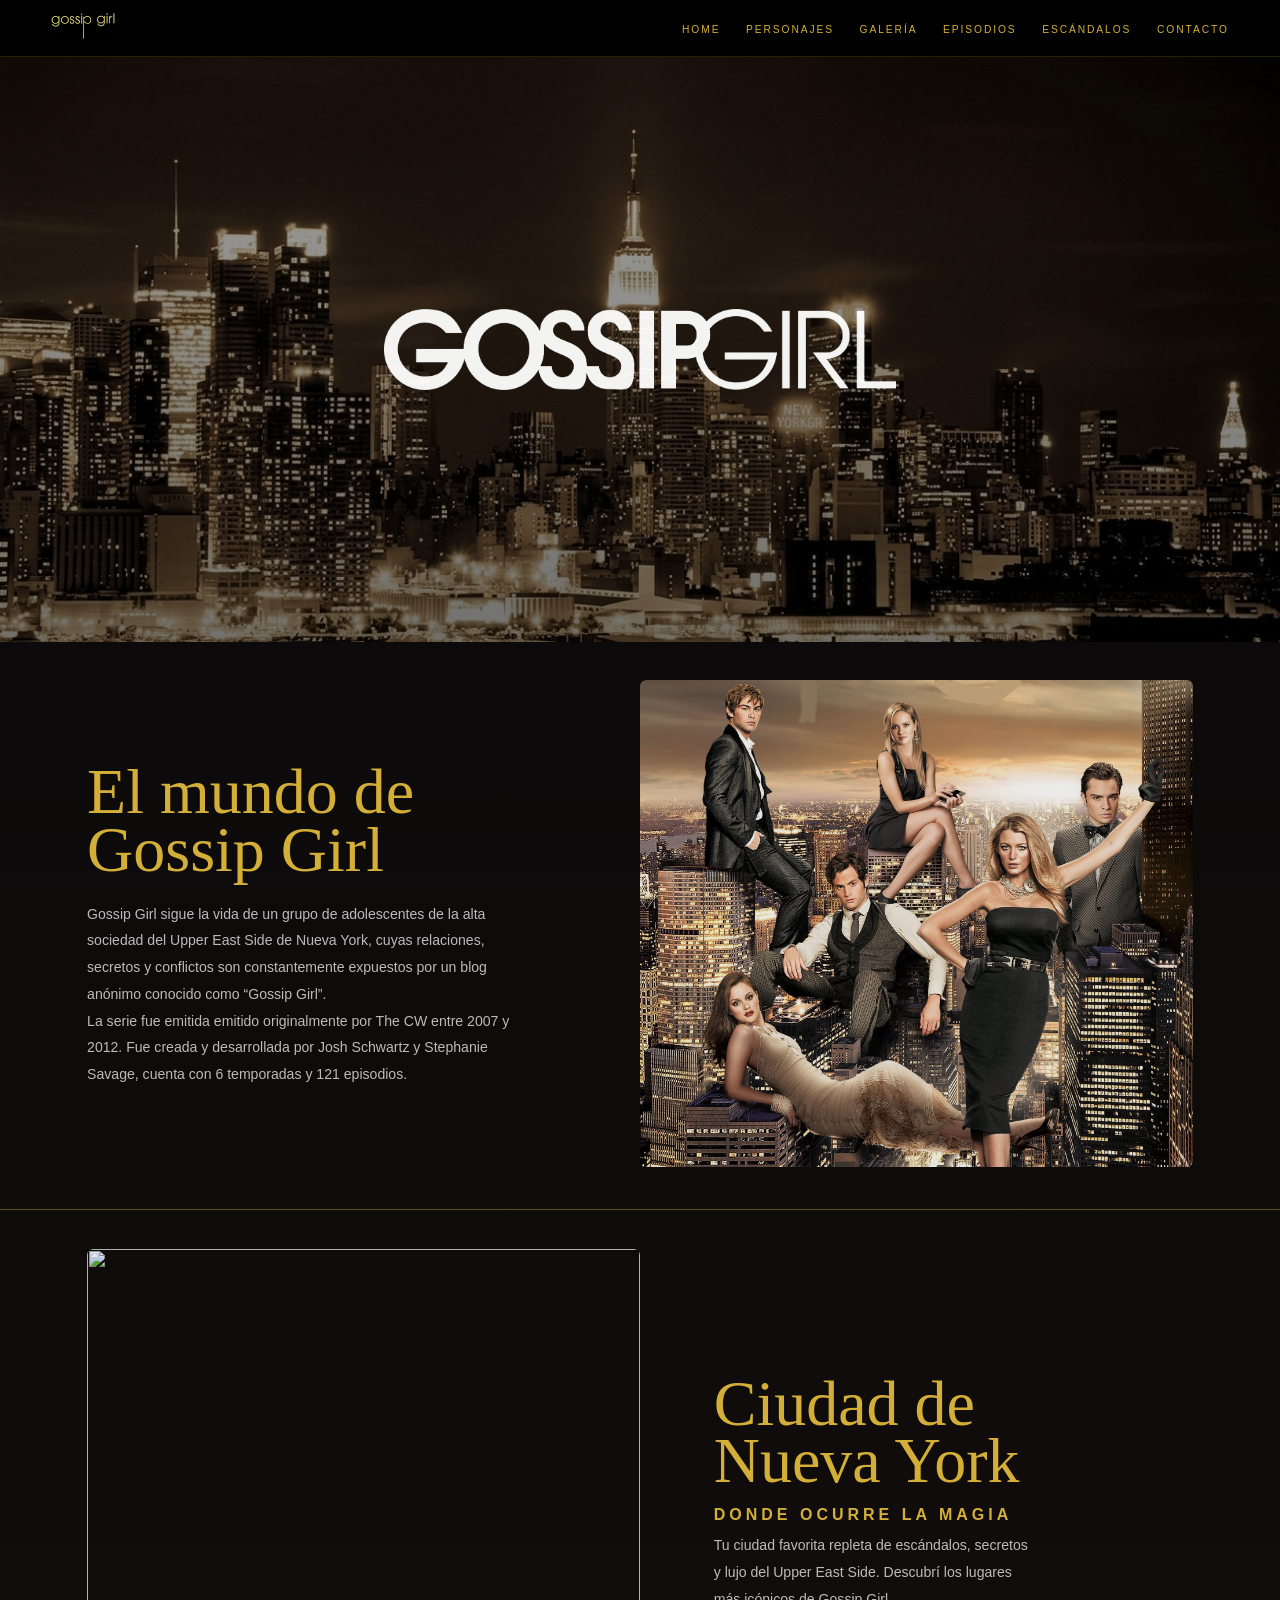
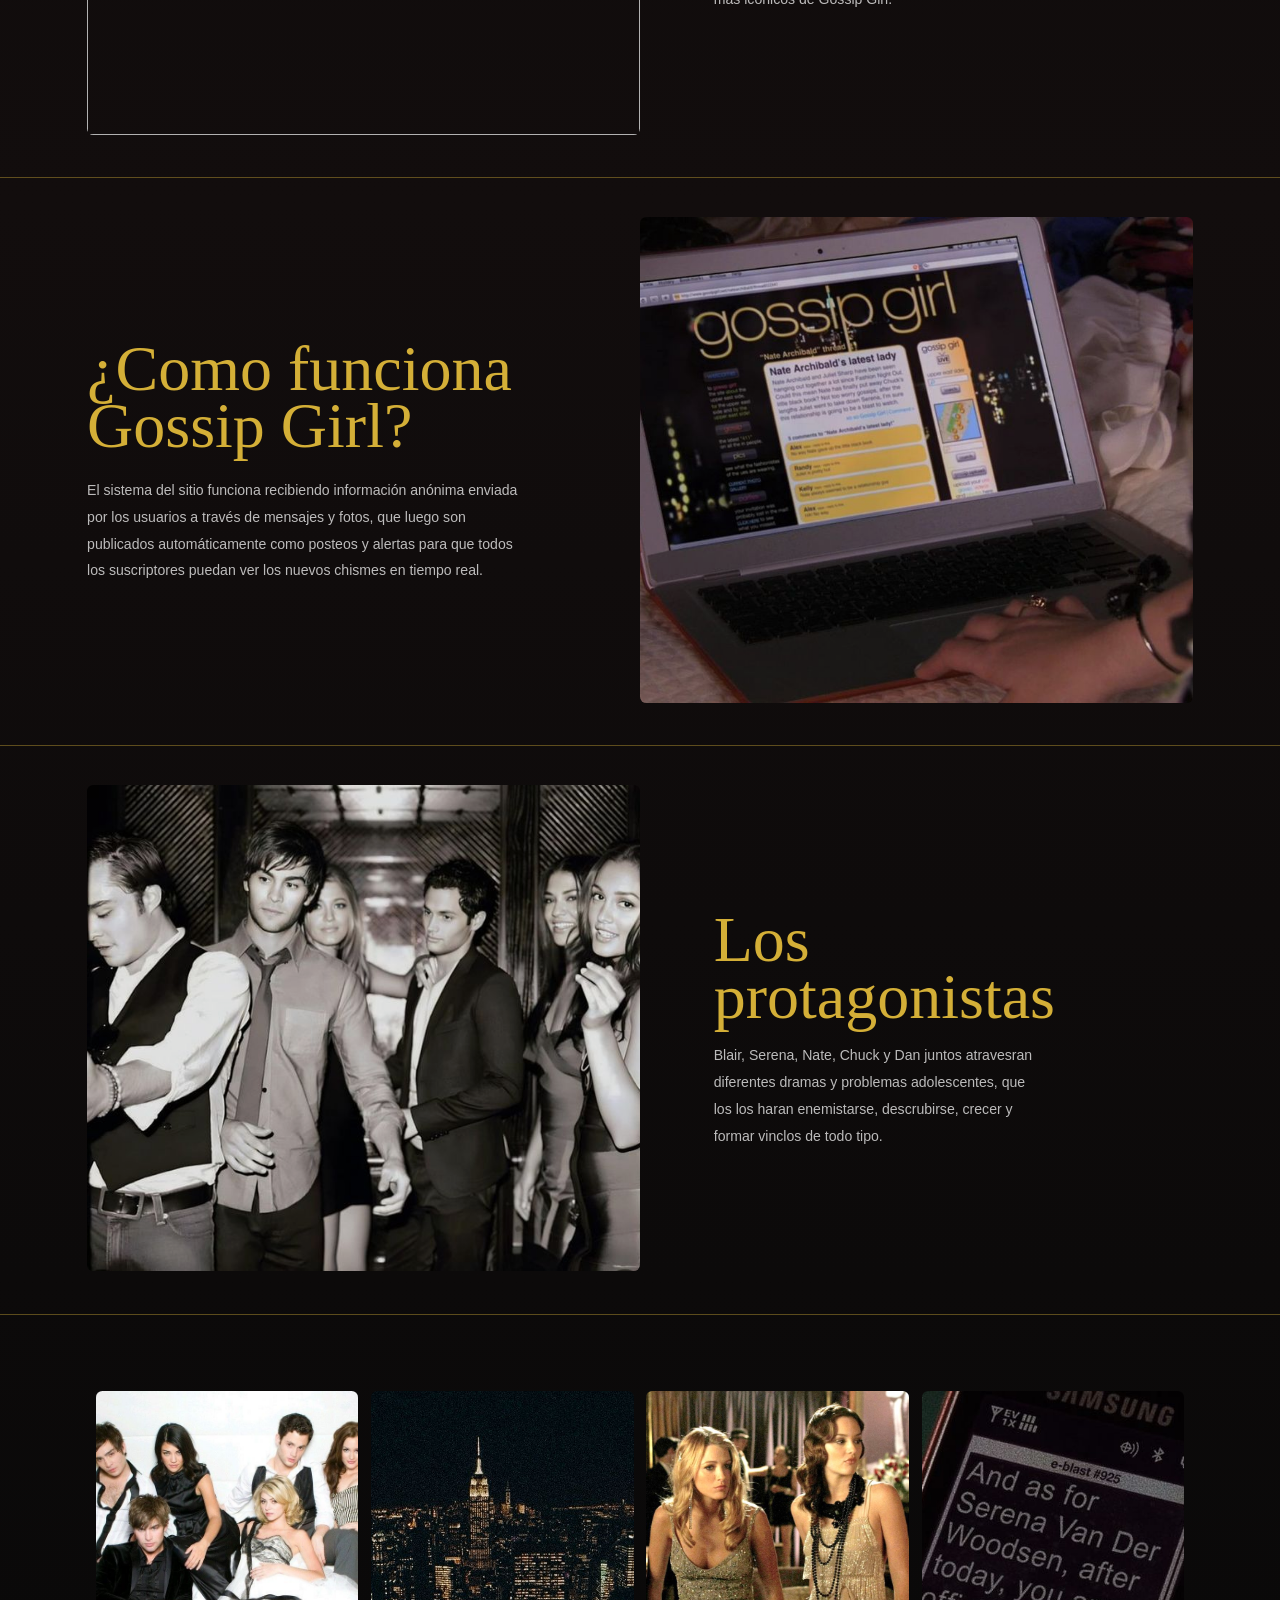
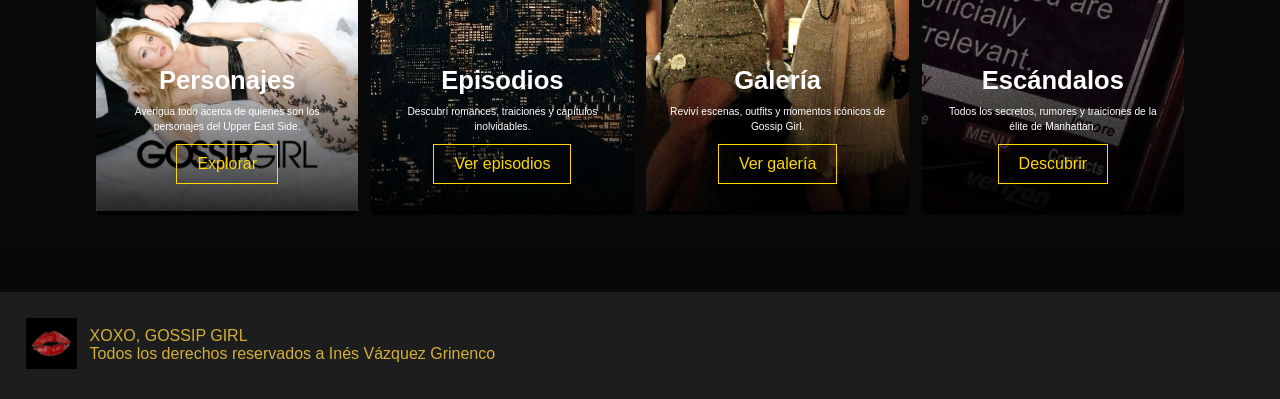
==== index.html @ 576eb92f "Add files via upload" ====
<!DOCTYPE html>
<html lang="es">
<head>
    <meta charset="UTF-8">
    <title>Gossip Girl</title>


    <link href="https://fonts.googleapis.com/css2?family=Playfair+Display&display=swap" rel="stylesheet">
    <link rel="stylesheet" href="css/style.css">
    <link rel="icon" href="favicon.ico">

</head>
<body>
    <nav>

        <div class="logo">
            <a href="index.html">
             <img src="logo/logo.png" alt="Gossip Girl Logo"> 
            </a>
        </div>
    
        <ul>
            <li><a href="index.html">HOME</a></li>
            <li><a href="pages/personajes.html">PERSONAJES</a></li>
            <li><a href="pages/imagenes.html">GALERÍA</a></li>
            <li><a href="pages/episodios.html">EPISODIOS</a></li>
            <li><a href="pages/escandalos.html">ESCÁNDALOS</a></li>
            <li><a href="pages/contacto.html">CONTACTO</a></li>
        </ul>
    
    </nav>

    <header>
        <img class="hero-logo" src="img/gossip.png" alt="Gossip Girl">
    </header>
   
    <section class="intro">

        <div class="intro-texto">
            <h2>El mundo de Gossip Girl</h2>
            <p>
                Gossip Girl sigue la vida de un grupo de adolescentes de la alta sociedad del Upper East Side de Nueva York,
                cuyas relaciones, secretos y conflictos son constantemente expuestos por un blog anónimo conocido como “Gossip Girl”.
            </p>
             <p>
               La serie fue emitida emitido originalmente por The CW entre 2007 y 2012. 
               Fue creada y desarrollada por Josh Schwartz y Stephanie Savage, cuenta  con 6 temporadas y 121 episodios.
            </p>
    
        </div>
        <div class="intro-img">
            <img src="img/tapa.jpeg" alt="Gossip Girl">
        </div>
    </section>

    <section class="ny-section">
        <div class="ny-img">
            <img src="img/mapa.ny.jpeg" alt="">
        </div>
        <div class="ny-text">
            <h2>Ciudad de Nueva York</h2>
            <h3>DONDE OCURRE LA MAGIA</h3>
            <p>
                Tu ciudad favorita repleta de escándalos, secretos y lujo del Upper East Side.
                Descubrí los lugares más icónicos de Gossip Girl.
            </p>
        </div>
    </section>

    <section class="intro">

        <div class="intro-texto">
            <h2>¿Como funciona Gossip Girl?</h2>
            <p>El sistema del sitio funciona recibiendo información anónima enviada por los usuarios 
            a través de mensajes y fotos, que luego son publicados automáticamente como posteos y alertas 
            para que todos los suscriptores puedan ver los nuevos chismes en tiempo real.</p>
    
        </div>
        <div class="intro-img">
            <img src="img/intro blast.jpg" alt="Gossip Girl">
        </div>
    </section>

    <section class="ny-section">
        <div class="ny-img">
            <img src="img/horizontalbyn.jpeg" alt="byn">
        </div>
        <div class="ny-text">
            <h2>Los protagonistas</h2>
            <p>
                Blair, Serena, Nate, Chuck y Dan juntos atravesran diferentes 
                dramas y problemas adolescentes, que los los haran enemistarse, descrubirse, crecer y formar vinclos de todo tipo.
            </p>
        </div>
    </section>
 

<section class="mini-home">

    <div class="mini-card">

        <img src="img/_ (7).jpeg" alt="">

        <div class="mini-info">
            <h2>Personajes</h2>

            <p>
                Averigua todo acerca de quienes son los personajes del Upper East Side. 
            </p>

            <a href="pages/personajes.html">Explorar</a>
        </div>

    </div>

    <div class="mini-card">

        <img src="img/nyc.jpeg" alt="">

        <div class="mini-info">
            <h2>Episodios</h2>

            <p>
                Descubrí romances, traiciones y capítulos inolvidables.
            </p>

            <a href="pages/episodios.html">Ver episodios</a>
        </div>

    </div>

    <div class="mini-card">

        <img src="img/looks.jpg" alt="">

        <div class="mini-info">
            <h2>Galería</h2>

            <p>
                Reviví escenas, outfits y momentos icónicos de Gossip Girl.
            </p>

            <a href="pages/imagenes.html">Ver galería</a>
        </div>

    </div>




    <div class="mini-card">

        <img src="img/blast.jpeg" alt="">

        <div class="mini-info">
            <h2>Escándalos</h2>

            <p>
                Todos los secretos, rumores y traiciones de la élite de Manhattan.
            </p>

            <a href="pages/escandalos.html">Descubrir</a>
        </div>

    </div>

</section>
</section>

<footer>

    <section class="footer">

        <div class="footer-left">
            <img src="img/favicon2.png" alt="Beso Gossip Girl">
        </div>

        <div class="footer-bottom">
            <p>XOXO, GOSSIP GIRL</p>
            <p>Todos los derechos reservados a Inés Vázquez Grinenco</p>
        </div>

    </section>

</footer>

</body>
</html>
---- css/style.css ----
*{
    margin: 0;
    padding: 0;
    box-sizing: border-box;
}

body {
    font-family: 'Poppins', sans-serif;
    background: linear-gradient(
        to bottom,
        #080808,
        #120d0d,
        #080808
    );
    color: white;
    text-align: center;
    overflow-x: hidden;
    min-height: 100vh;
    display: flex;
    flex-direction: column;
}
@import url('https://fonts.googleapis.com/css2?family=Cormorant+Garamond:wght@300;400;500;600&display=swap');
@import url('https://fonts.googleapis.com/css2?family=Playfair+Display:wght@400;700&family=Poppins:wght@300;400;500;600&display=swap');
/* NAV */
nav {
    width: 100%;
    display: flex;
    justify-content: space-between;
    align-items: center;
    padding: 1% 4%;
    background: rgba(0,0,0,0.85);
    backdrop-filter: blur(10px);
    position: sticky;
    top: 0;
    z-index: 1000;
    border-bottom: 1px solid rgba(255,215,0,0.15);
}

/* LOGO */
.logo img {
    width: 5vw;
    min-width: 55px;
    max-width: 80px;
    height: auto;
    object-fit: contain;
}
/* INTRO */
.intro,
.ny-section{
    width: 100%;
    min-height: auto;
    display: flex;
    align-items: center;
    justify-content: center;
    gap: 0,5%;
    padding: 3% 2%;
    border-bottom: 1px solid rgba(212, 175, 55, 0.4);
}
.intro-texto{


    width: 45%;
    text-align: left;
}
.intro-texto p{
    width: 80%;
    color: rgba(255,255,255,0.72);
    font-size: 1.1vw;
    line-height: 190%;

}

.ny-section{
    width: 100%;
    min-height: auto;
    display: flex;
    background: transparent;
    border-bottom: 1px solid rgba(212, 175, 55, 0.4);
}

.intro-img img,
.ny-img img{
    width: 100%;
    height: 38vw;
    object-fit: cover;
    border-radius: 0.5vw;
    opacity: 0.92;
}
.intro-img,
.ny-img
{
  width: 45%;  
}

.intro-img img,
.ny-img img{
    width: 100%;

    aspect-ratio: 4 / 3;

    object-fit: cover;
    object-position: top;

    border-radius: 0.5vw;
    opacity: 0.92;
}
/* DERECHA */
.ny-text{
    width: 45%;
    color: white;
    display: flex;
    flex-direction: column;
    justify-content: center;
    align-items: flex-start;
    text-align: left;
    padding: 6%;
}

/* TITULO */
.intro-texto h2,
.ny-text h2{
    font-family: 'Cormorant Garamond', serif;
    font-size: 5vw;
    font-weight: 300;
    color: #d4af37;
    line-height: 0.9;
    margin-bottom: 4%;
    width: 80%;
}
/* SUBTITULO */
.ny-text h3{
    font-size: 1rem;
    letter-spacing: 4px;
    margin-bottom: 2%;
    color: #d4af37;
}

/* TEXTO */
.ny-text p{
    width: 70%;
    text-align: left;
    font-size: 1rem;
    line-height: 1.8;
    color: rgba(255,255,255,0.75);
        width: 80%;
    color: rgba(255,255,255,0.72);
    font-size: 1.1vw;
    line-height: 190%;
}

/* videos de episodios*/
.video-container {
    width: 85%;      
    max-width: 450px; 
    margin: 0 auto;
}

.video-container iframe {
    width: 100%;
    aspect-ratio: 16 / 9; 
    height: auto !important;
    border-radius: 0.5vw;
    display: block;
}

/* BOTON */
.ny-text a,
.intro-texto a {
    width: fit-content;
    padding: 0.7rem 1.8rem;
    border: 1px solid white;
    border-radius: 4px;
    color: white;
    text-decoration: none;
    transition: 0.3s;
  align-items: left;
}

.ny-text a:hover{
    background: white;
    color: black;
}



/* MENU */
nav ul {
    display: flex;
    gap: 2vw;

    list-style: none;
}

nav a {
    color: #d4af37;
    text-decoration: none;
    font-size: 0.8vw;
    letter-spacing: 0.15vw;
    transition: 0.3s;
}

nav a:hover {
    color: white;
}

/* HEADER */
header {
    height: 65vh;
    background:
    linear-gradient(
    rgba(0,0,0,0.35),
    rgba(0,0,0,0.55)
    ),
    url(../img/nyc.noche.png);
    background-size: cover;
    background-position: center;
    display: flex;
    justify-content: center;
    align-items: center;
}
.hero-logo{
    width: 40vw;
    height: auto;
    object-fit: contain;
    opacity: 0.95;
}
header p {
    margin-top: 10px;
    color: white;
}

/* TITULOS */
.titulos h2{
    font-family: 'Cormorant Garamond', serif;
    font-size: 5vw;
    font-weight: 300;
    color: #d4af37;
    line-height: 0.9;
    letter-spacing: 0.05vw;
}

.titulos {
    text-align: center;
    margin: 20px 0;
    grid-column: 1 / -1;
    width: 100%;
    margin-top: 6%;
}

/* HOME */
.home {
    display: grid;
    grid-template-columns: 1fr 1fr;
    gap: 20px;
    max-width: 600px;
    margin: 40px auto;
}
.home img {
    width: 100%;
    height: 300px;
    object-fit: cover;
    border: 1px solid #333;
}

/* CUADROS (personajes, episodios, etc) */
.personsjesde{
    width: 100%;
    display: grid;
    grid-template-columns: 1fr 1fr;
    gap: 2vw;
    padding: 4% 8%;
}
.cuadro{
    width: 100%;
    display: flex;
    gap: 1.5vw;
    padding: 1.5vw;
    background: rgba(255,255,255,0.03);
    border: 1px solid rgba(255,255,255,0.08);
    border-radius: 1.2vw;
    backdrop-filter: blur(8px);
    text-align: left;
    transition: 0.4s;
}
.cuadro img{
    width: 8vw;
    height: 11vw;
    object-fit: cover;
    border-radius: 0.8vw;
    flex-shrink: 0;
}
.actor {
    font-size: 14px;
    color: #ccc;
    margin: 5px 0;
}
.cuadro:hover{
    transform: translateY(-4px);
    border-color: rgba(212,175,55,0.4);
    background: rgba(255,255,255,0.05);
}
/* BOTONES */
section a {
    display: inline-block;
    margin: 10px;
    padding: 10px 20px;
    border: 1px solid gold;
    text-decoration: none;
    color: gold;
}
section a:hover {
    background-color: gold;
    color: black;
}
/* MINI HOME */

/* MINI HOME */

.mini-home{
    width: 85%;
    margin: 6% auto;

    display: flex;
    gap: 1vw;
}

.mini-card{
    width: 25%;

    position: relative;

    overflow: hidden;
    border-radius: 0.5vw;

    color: white;
    text-decoration: none;
}

.mini-card img{
    width: 100%;
    height: 420px;

    object-fit: cover;
}

.mini-info{
    position: absolute;

    bottom: 0;

    padding: 8%;

    background: linear-gradient(
        transparent,
        rgba(0,0,0,0.85)
    );
}

.mini-info h2{
    font-size: 2vw;
    margin-bottom: 4%;
}

.mini-info p{
    font-size: 0.8vw;
    line-height: 150%;
}


/* FORMULARIO */
form {
    max-width: 550px;
    width: 35%;
    margin: 40px auto;
    display: flex;
    flex-direction: column;
    gap: 18px;
    background: rgba(255,255,255,0.03);
    padding: 3%;
    padding: 1vw 1.2vw;
    border-radius: 1.2vw;
    backdrop-filter: blur(8px);
}

input,
textarea{
    padding: 1vw 1.2vw;
    border: none;
    border-radius: 0.8vw;
    font-family: inherit;
    background: rgba(255,255,255,0.96);
    color: black;
    transition: 0.3s;
}
button{
    padding: 1vw;
    background-color: #d4af37;
    color: black;
    border: none;
    border-radius: 0.8vw;
    cursor: pointer;
    transition: 0.3s;
}
button:hover{
    opacity: 0.85;
    transform: translateY(-2px);
}
/* EXPLORAR */

.explorar{
    display: flex;
    justify-content: center;
    flex-wrap: wrap;
    gap: 2vw;
    margin: 5% 0;
 
}

/* EPISODIOS */
.episodios {
    display: flex;
    flex-direction: column;
    align-items: center;
    gap: 20px;
}
.episodios .cuadro {
    width: 50%;
    max-width: 400px;
}
.ny-img iframe {
    width: 80%; 
    aspect-ratio: 16 / 9; 
    height: auto; 
    border-radius: 0.5vw;
    opacity: 0.92;
    box-shadow: 0 0 30px rgba(0,0,0,0.35);
}

/* ESCANDALOS */
.contenedor-envio-escandalo {
    display: flex;
    justify-content: center;
    margin: 40px auto;
}
.caja-envio-escandalo {
    width: 100%;
    max-width: 500px;
    padding: 30px;
    border: 1px solid gold;
    background-color: #ffffff;
    text-align: center;
}
.caja-envio-escandalo input {
    width: 100%;
    padding: 10px;
    margin-bottom: 15px;
    border: 1px solid #333;
    background: black;
    color: white;
}
.caja-envio-escandalo button {
    width: 100%;
}

.gossip-layout{
    width: 100%;
    min-height: 90vh;
    display: flex;
    justify-content: space-evenly;
    align-items: center;
    gap: 5%;
    padding: 6%;
    background:
    linear-gradient(
    rgba(0,0,0,0.75),
    rgba(0,0,0,0.85)
    ),
    url(../img/nyc.noche.png);
    background-size: cover;
    background-position: center;
}
.gossip-menu{
    width: 20%;
    text-align: left;
}
.gossip-menu h3{
    font-family: 'Cormorant Garamond', serif;
    font-size: 2.2vw;
    color: #d4af37;
    margin-bottom: 2%;
}
.gossip-box{
    width: 42%;
    background: rgba(255,255,255,0.95);
    padding: 3%;
    border-radius: 1vw;
    color: black;
    text-align: left;
    margin: 0 auto;
}
.gossip-box h4{
    font-size: 1.5vw;
    margin-bottom: 4%;
}
.gossip-box textarea{
    width: 100%;
    height: 15vw;
    resize: none;
    border: none;
    padding: 4%;
    background: #f2f2f2;
    font-family: inherit;
    margin-bottom: 4%;
}
.gossip-box button{
    width: 100%;
    padding: 1vw;
    background: #d4af37;
    color: black;
    border: none;
    cursor: pointer;
    transition: 0.3s;
}
.gossip-box button:hover{
    opacity: 0.8;
}
.xoxo{
    margin-top: 5%;
    font-size: 0.9vw;
    color: #444;
    line-height: 170%;
}
.gossip-profiles{
    width: 15%;
    display: flex;
    flex-direction: column;
    gap: 2vw;
}
.profile{
    display: flex;
    align-items: center;
    gap: 1vw;
}
.profile span{
    color: white;
    font-size: 1vw;
}


/* GALERIA */

.galeria{
    width: 90%;
    margin: auto;
    display: grid;
    grid-template-columns: repeat(4, 1fr);
    gap: 1.5vw;
    padding: 4% 0;
}

.galeria img{
    width: 100%;
    border-radius: 0.5vw;
    transition: 0.4s;
}

.galeria img:hover{
    transform: scale(1.02);
    opacity: 0.9;
}

/* tamaños */

.horizontal{
    grid-column: span 2;
    height: 25vw;
    object-fit: cover;
}

.vertical{
    height: 25vw;
    object-fit: cover;
}

.cuadrada{
    height: 25vw;
    object-fit: cover;
}

/* CAROUSEL */ 

.carousel{
    width: 100%;
    overflow-x: auto;
    overflow-y: hidden;
    padding: 4% 0;
    scroll-behavior: smooth;
}

.carousel-track{
    display: flex;
    gap: 2vw;
    width: max-content;
}

.carousel-track img{
    width: 18vw;
    height: 30vw;
    object-fit: cover;
    border-radius: 1vw;
    flex-shrink: 0;
    opacity: 0.92;
    transition: 0.4s;
}

.carousel-track img:hover{
    transform: scale(1.03);
    opacity: 1;
}

/*escanadalos*/

.feed-escandalos {
    display: grid;
    grid-template-columns: repeat(auto-fill, minmax(300px, 1fr)); /* Crea columnas automáticas */
    gap: 30px; /* Espacio entre las cajas */
    padding: 50px 10%; /* Espacio a los costados */
    justify-items: center;
}

.card-escandalo {
    background-color: white;
    border-radius: 20px; /* Bordes redondeados como tu box principal */
    width: 100%;
    max-width: 350px;
    padding: 20px;
    box-shadow: 0 10px 30px rgba(0,0,0,0.3); /* Sombra para dar profundidad */
    color: #333;
    font-family: 'Helvetica', Arial, sans-serif;
}

.card-escandalo h3 {
    text-align: center;
    font-size: 1.2rem;
    margin-bottom: 15px;
    font-weight: bold;
}

.imagen-contenedor img {
    width: 300px;
    height: 280px;
    display: block;
    object-fit: cover;
    margin-bottom: 15px;
}

.texto-escandalo p {
    font-size: 0.9rem;
    line-height: 1.4;
    margin-bottom: 10px;
}

.firma {
    display: block;
    text-align: right;
    font-weight: bold;
    color: #d4af37; /* El color dorado que usas en el botón */
    font-size: 0.8rem;
    text-transform: uppercase;
}

#seccion-episodios h2 {
    font-size: 2.2vw 
}

/* FOOTER */
footer{

    align-items: center;
    gap: 1vw;
    background-color: rgb(29, 29, 29);
    color: #d4af37;
    padding: 2%;
    text-align: left;
}

/* imagen */
.footer{
    display: flex;
    align-items: center;
    gap: 1vw;
}

.footer img{
    width: 4vw;
}
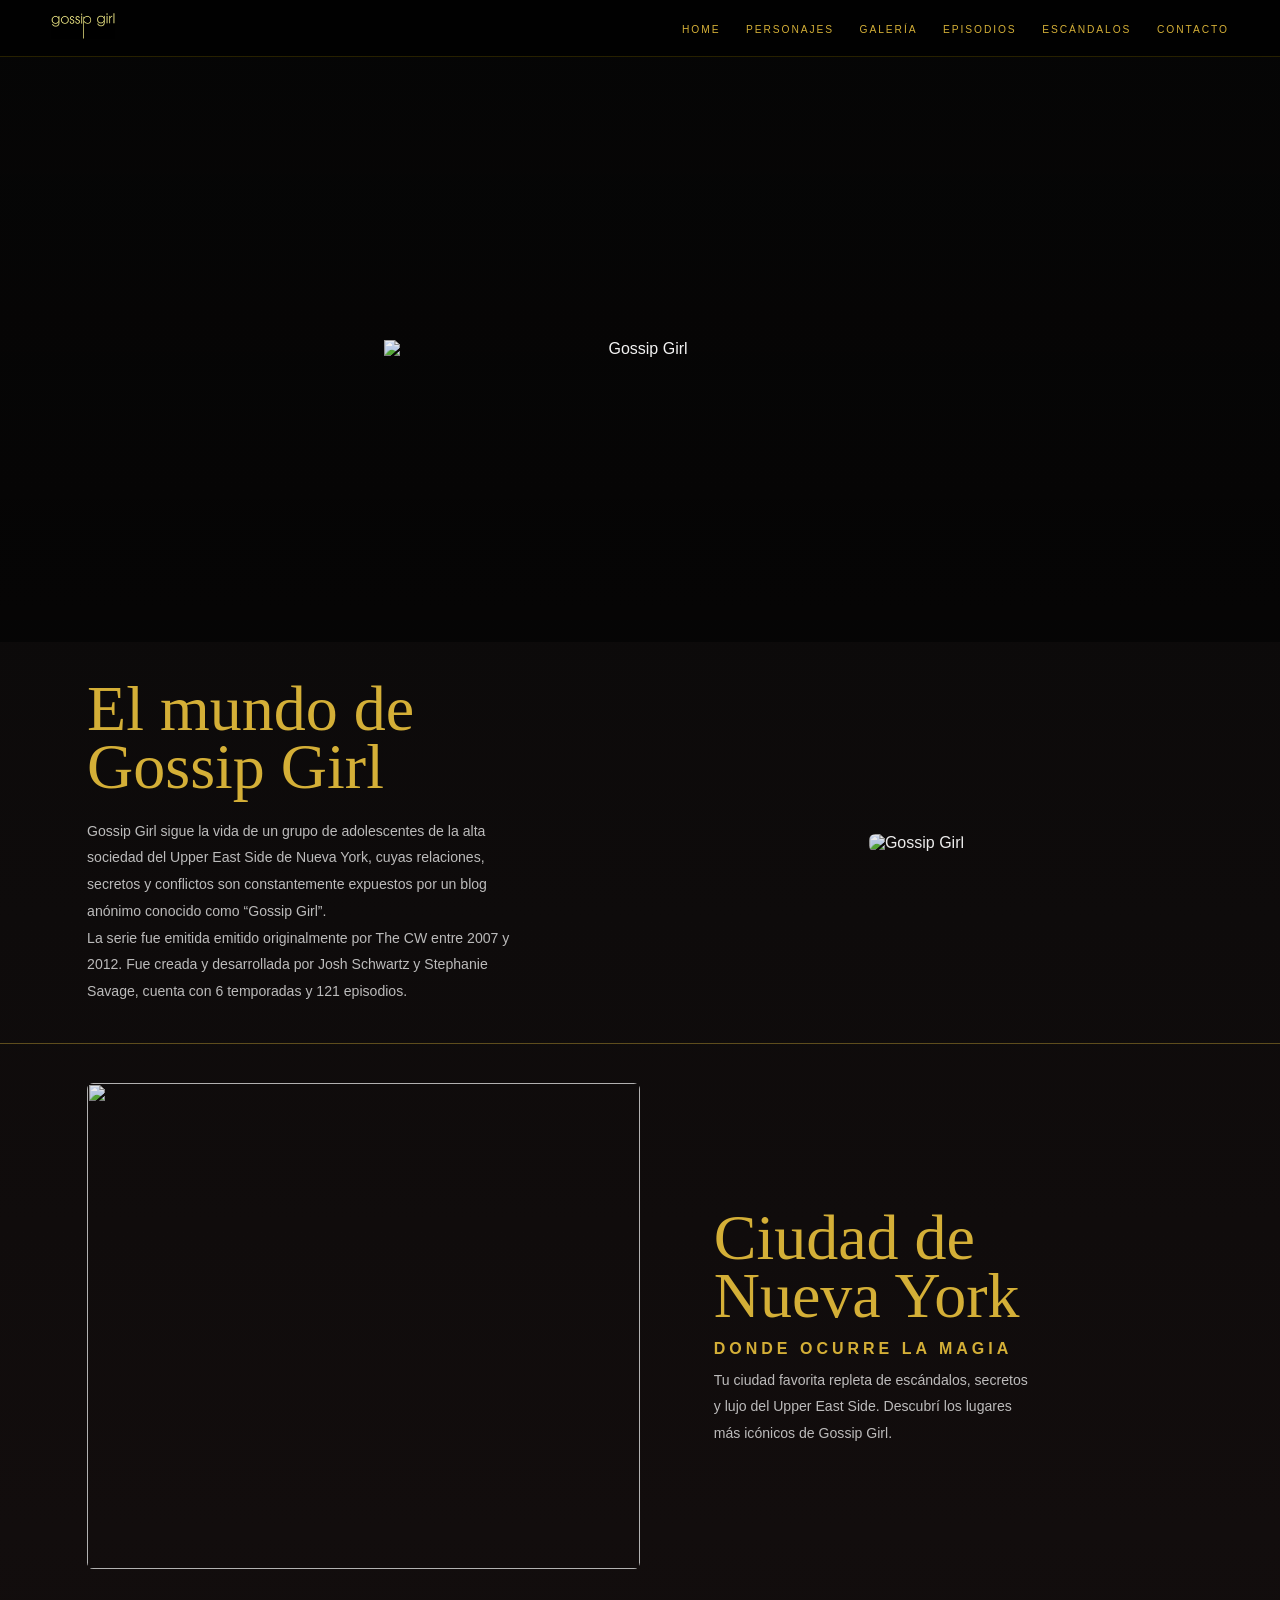
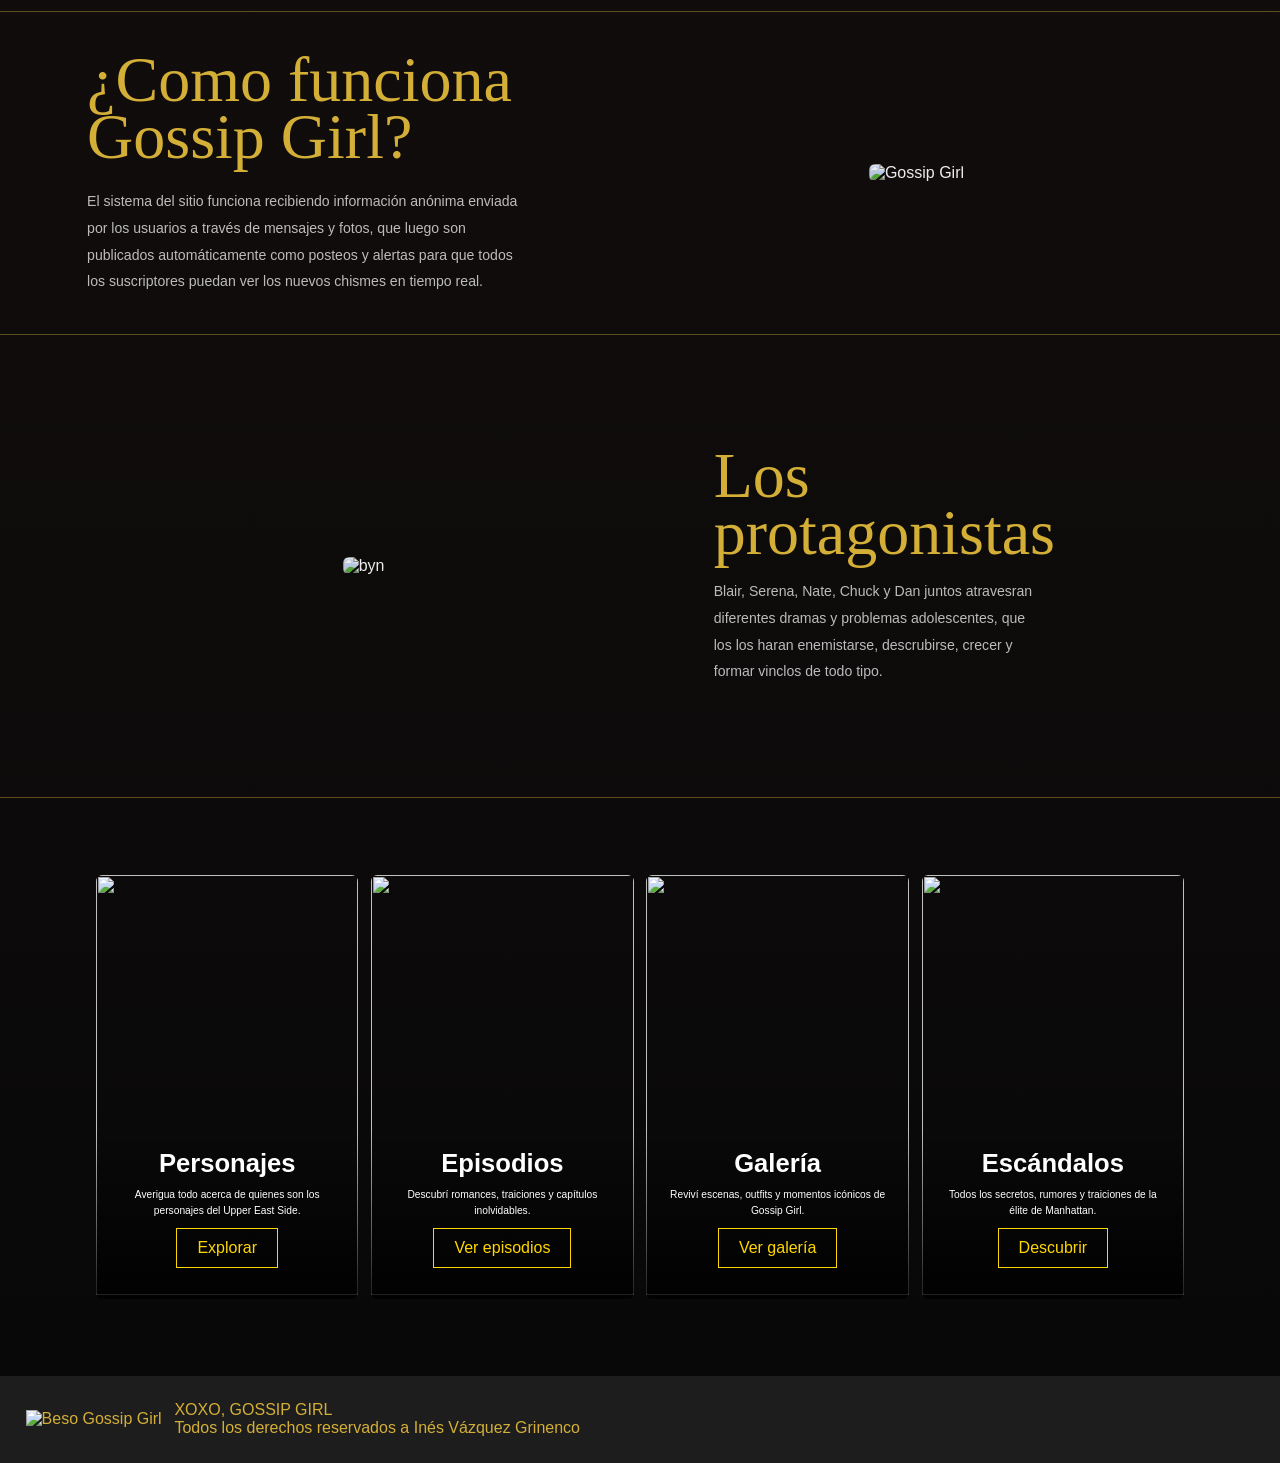
==== commit 41e55215: "Update index.html" ====
--- a/index.html
+++ b/index.html
@@ -99,7 +99,7 @@
 
     <div class="mini-card">
 
-        <img src="img/_ (7).jpeg" alt="">
+        <img src="img/_(7).jpeg" alt="">
 
         <div class="mini-info">
             <h2>Personajes</h2>
@@ -185,4 +185,4 @@
 </footer>
 
 </body>
-</html>+</html>
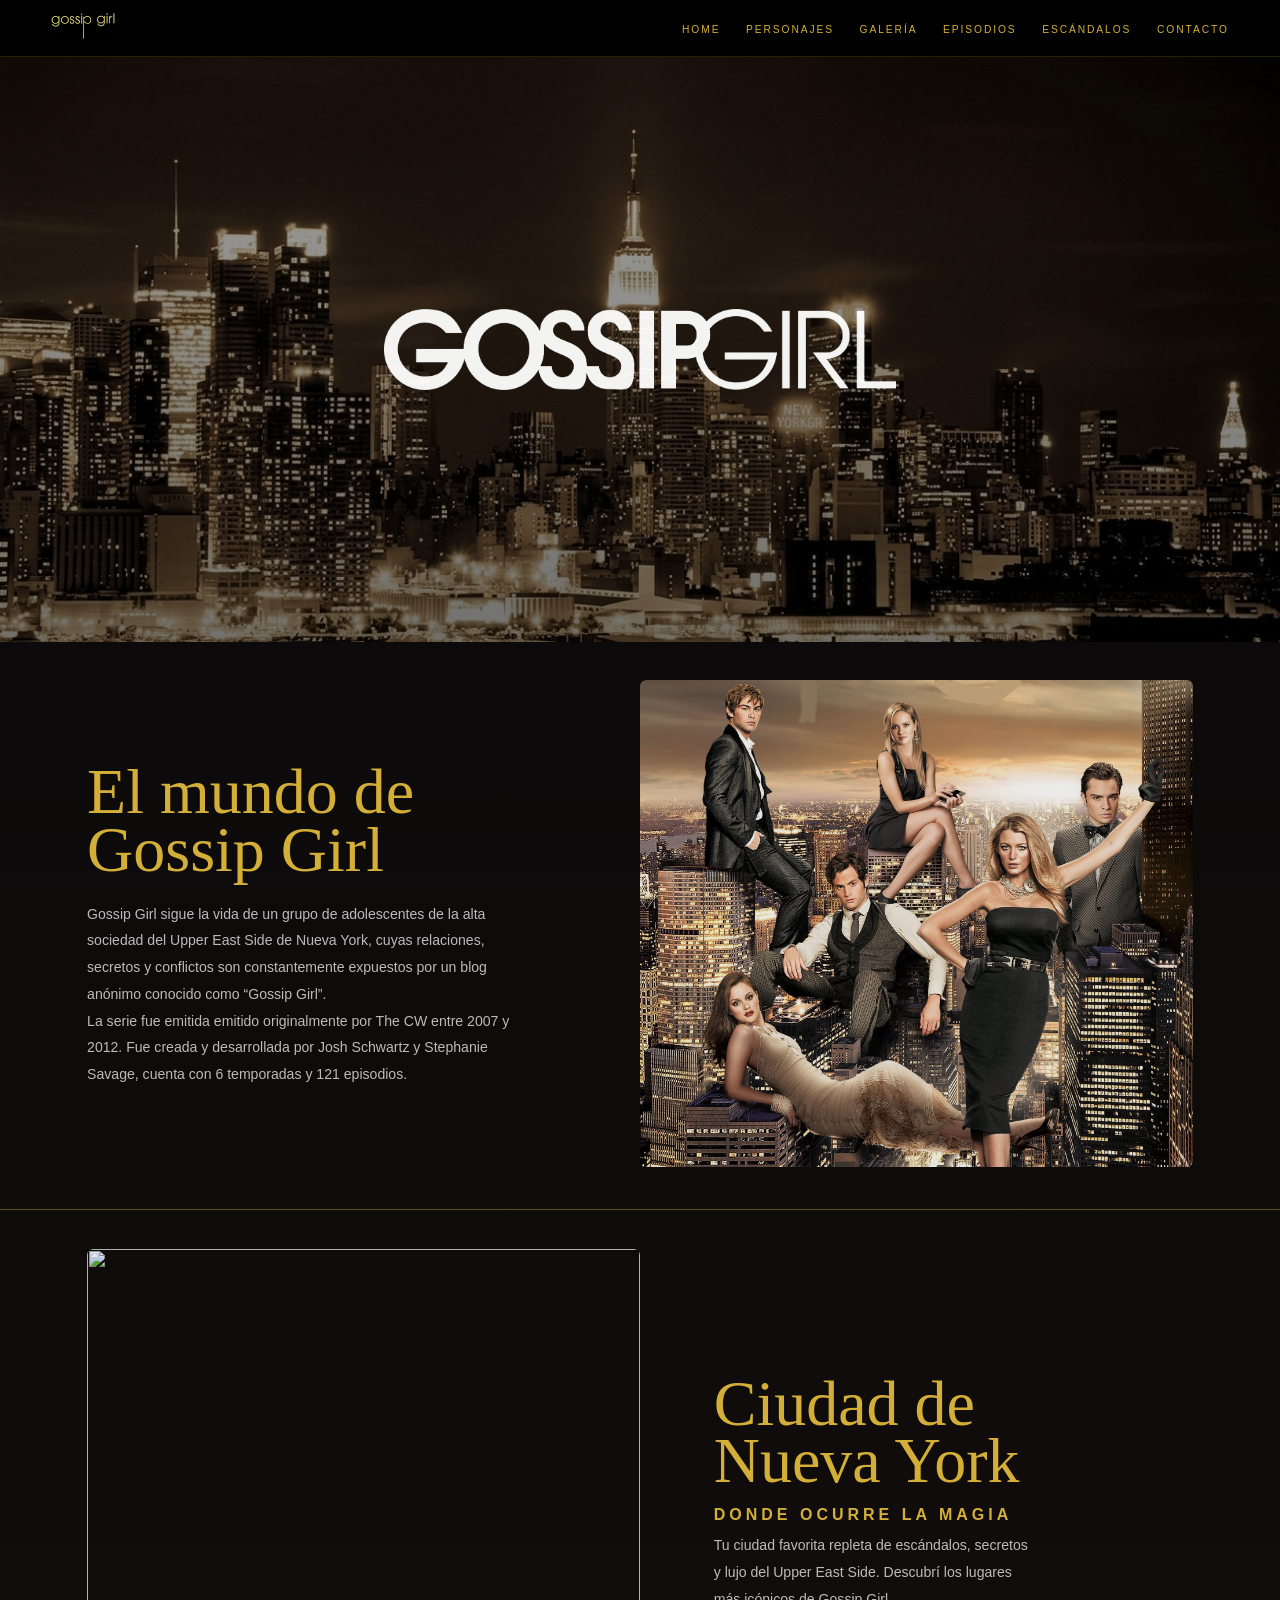
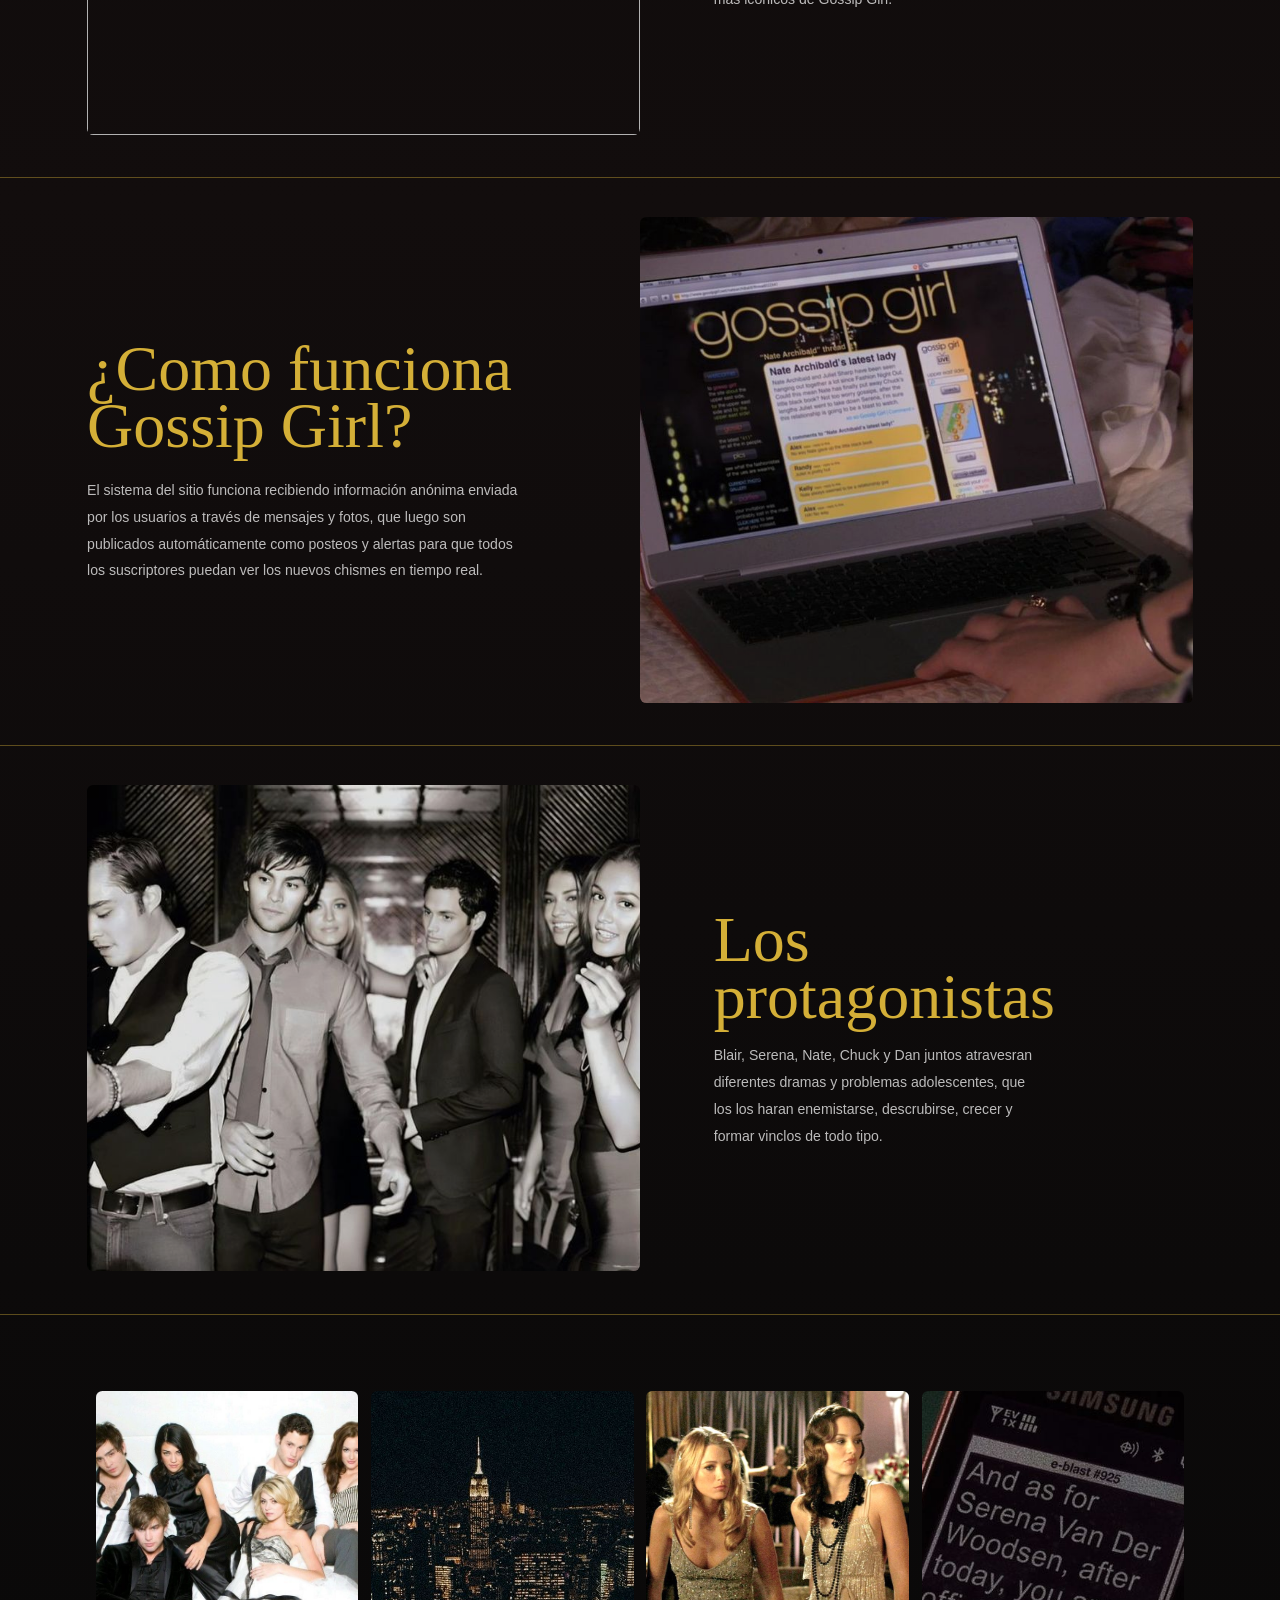
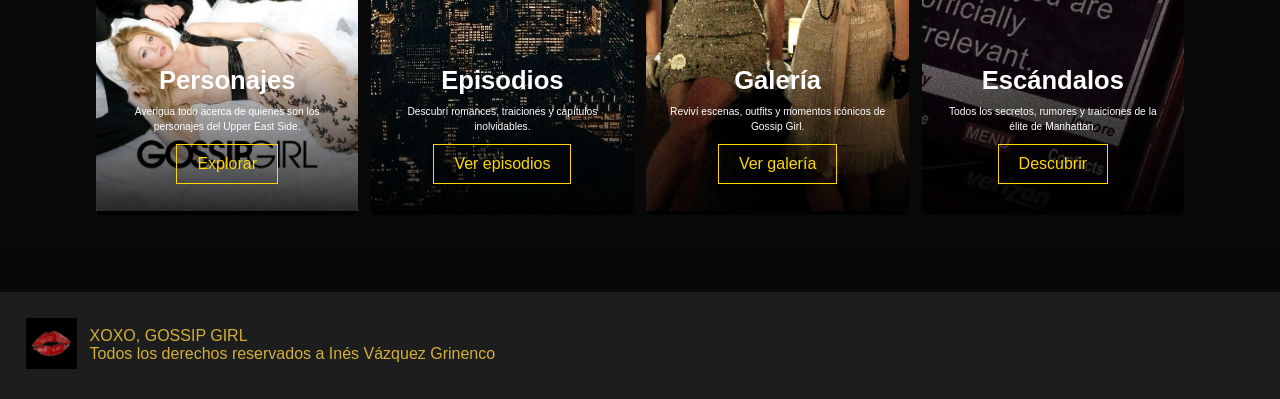
==== commit 577fcf51: "Add files via upload" ====
--- a/index.html
+++ b/index.html
@@ -99,7 +99,7 @@
 
     <div class="mini-card">
 
-        <img src="img/_(7).jpeg" alt="">
+        <img src="img/publicidad.jpeg" alt="">
 
         <div class="mini-info">
             <h2>Personajes</h2>
@@ -185,4 +185,4 @@
 </footer>
 
 </body>
-</html>
+</html>
